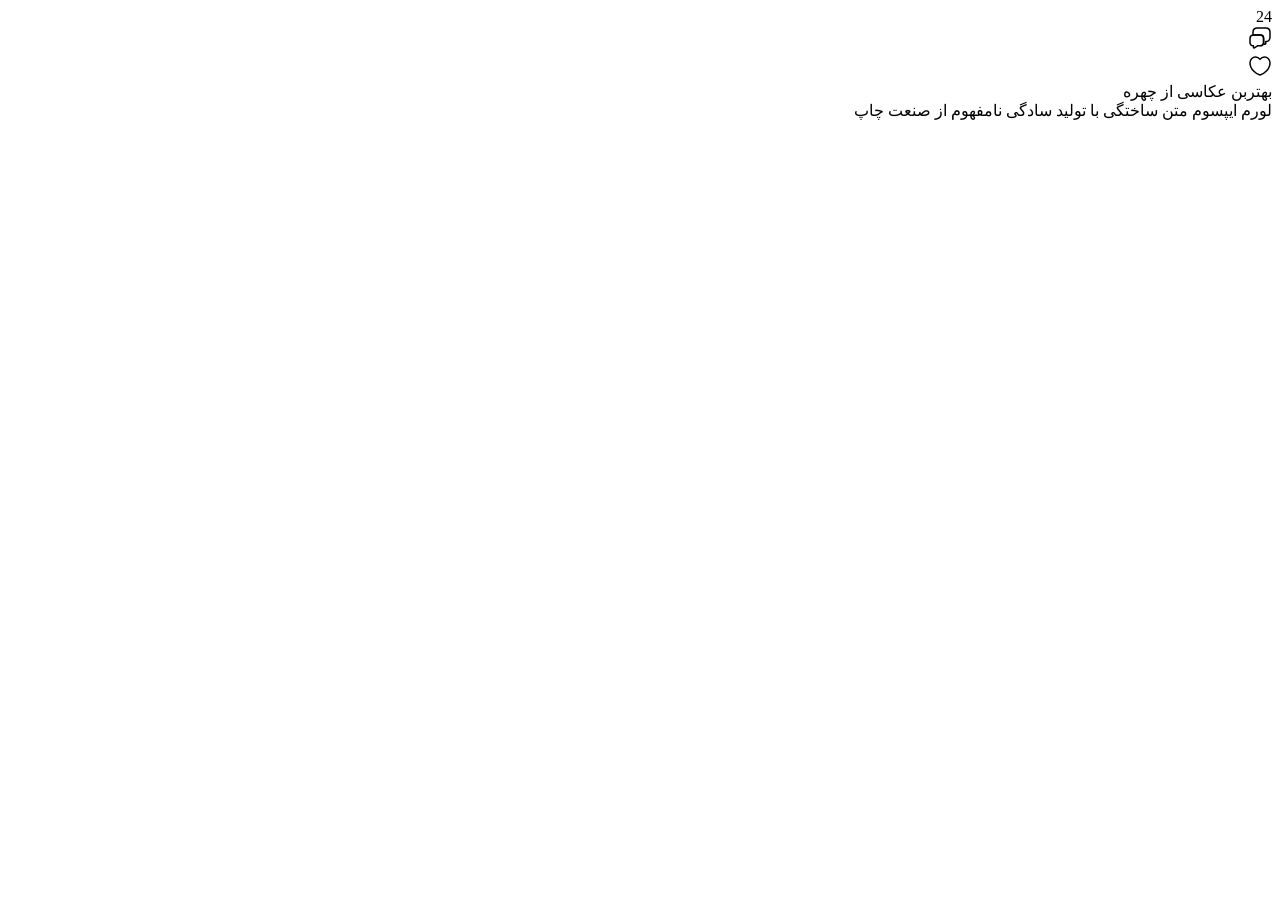
==== Card/index.html @ 6e79c449 "Card" ====
<!DOCTYPE html>
<html lang="fa" dir="rtl">
<head>
    <meta charset="UTF-8">
    <meta name="viewport" content="width=device-width, initial-scale=1.0">
    <title>card</title>
</head>
<link rel="stylesheet" href="./style/app.css">
<body>
    <div class="bg_card">

        <div class="card">

            <div class="card__icon1">

                <div class="nuambere">24</div>
                <div class="text_icon">
                   <svg xmlns="http://www.w3.org/2000/svg" width="24" height="24" viewBox="0 0 24 24" fill="none">
<path d="M22 6.25V11.35C22 12.62 21.58 13.69 20.83 14.43C20.09 15.18 19.02 15.6 17.75 15.6V17.41C17.75 18.09 16.99 18.5 16.43 18.12L15.46 17.48C15.55 17.17 15.59 16.83 15.59 16.47V12.4C15.59 10.36 14.23 9 12.19 9H5.39999C5.25999 9 5.13 9.01002 5 9.02002V6.25C5 3.7 6.7 2 9.25 2H17.75C20.3 2 22 3.7 22 6.25Z" stroke-width="1.5" stroke-miterlimit="10" stroke-linecap="round" stroke-linejoin="round" stroke="currentcolor"/>
<path d="M15.59 12.4V16.47C15.59 16.83 15.55 17.17 15.46 17.48C15.09 18.95 13.87 19.87 12.19 19.87H9.47L6.45 21.88C6 22.19 5.39999 21.86 5.39999 21.32V19.87C4.37999 19.87 3.53 19.53 2.94 18.94C2.34 18.34 2 17.49 2 16.47V12.4C2 10.5 3.18 9.19002 5 9.02002C5.13 9.01002 5.25999 9 5.39999 9H12.19C14.23 9 15.59 10.36 15.59 12.4Z" stroke-width="1.5" stroke-miterlimit="10" stroke-linecap="round" stroke-linejoin="round" stroke="currentcolor"/>
                    </svg>
                </div>
              </div>
            <div class="card__icon"><svg xmlns="http://www.w3.org/2000/svg" width="24" height="24" viewBox="0 0 24 24" fill="none">
             <path d="M12.62 20.81C12.28 20.93 11.72 20.93 11.38 20.81C8.48 19.82 2 15.69 2 8.68998C2 5.59998 4.49 3.09998 7.56 3.09998C9.38 3.09998 10.99 3.97998 12 5.33998C13.01 3.97998 14.63 3.09998 16.44 3.09998C19.51 3.09998 22 5.59998 22 8.68998C22 15.69 15.52 19.82 12.62 20.81Z" stroke-width="1.5" stroke-linecap="round" stroke-linejoin="round" stroke="currentcolor"/>
             </svg></div>
         </div>

         <div class="content_text">
            <div class="titel_text">بهتربن عکاسی از چهره</div>
            <div class="caption_text">لورم ایپسوم متن ساختگی با تولید سادگی نامفهوم از صنعت چاپ</div>
         </div>

      </div> 
</body>
</html>
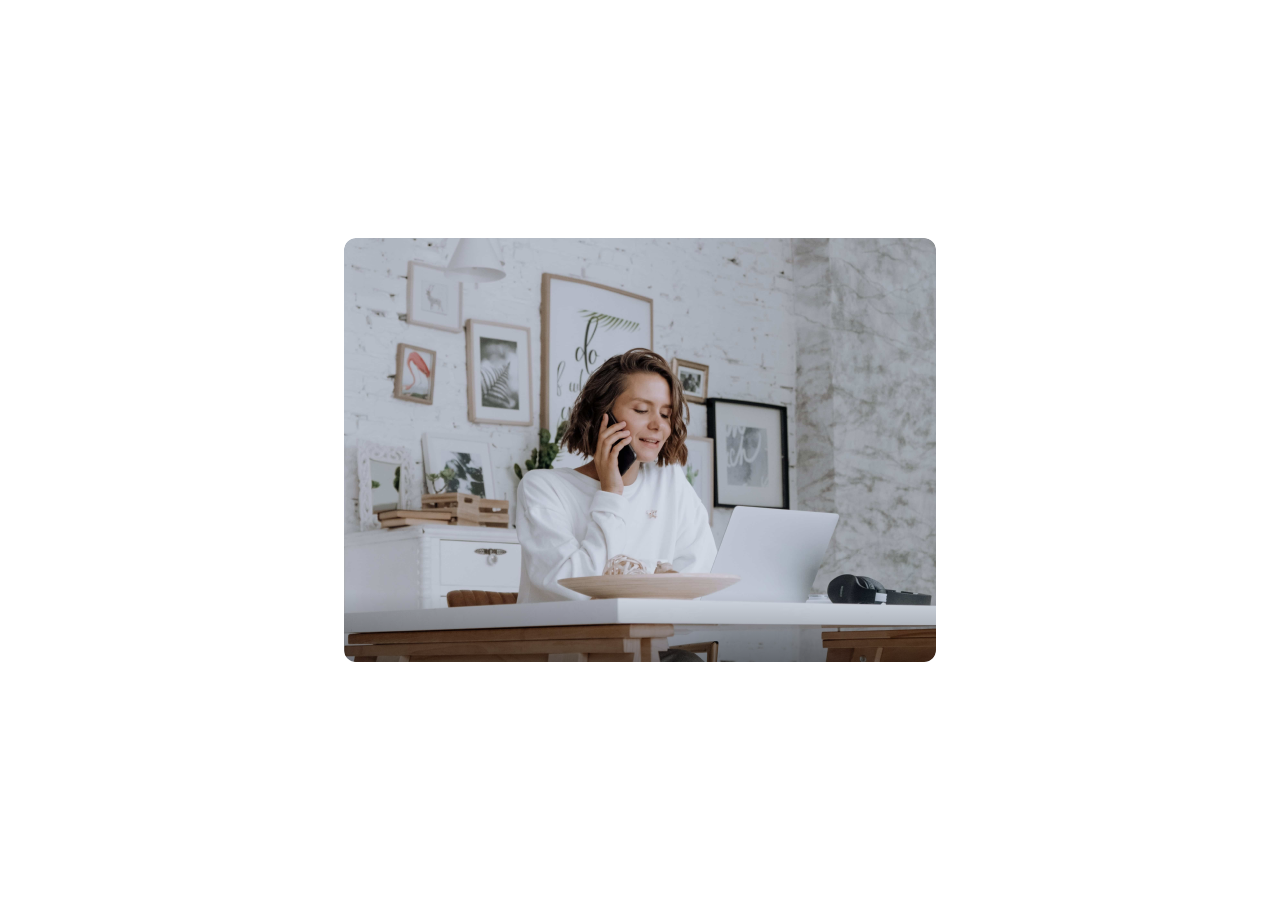
==== commit 1ef42ca7: "Update projects and fix HTML filenames" ====
--- a/Card/index.html
+++ b/Card/index.html
@@ -5,7 +5,7 @@
     <meta name="viewport" content="width=device-width, initial-scale=1.0">
     <title>card</title>
 </head>
-<link rel="stylesheet" href="./style/app.css">
+<link rel="stylesheet" href="app.css">
 <body>
     <div class="bg_card">
 
--- a/Card/app.css
+++ b/Card/app.css
@@ -0,0 +1,143 @@
+html, body, div, span, applet, object, iframe,
+h1, h2, h3, h4, h5, h6, p, blockquote, pre,
+a, abbr, acronym, address, big, cite, code,
+del, dfn, em, img, ins, kbd, q, s, samp,
+small, strike, strong, sub, sup, tt, var,
+b, u, i, center,
+dl, dt, dd, ol, ul, li,
+fieldset, form, label, legend,
+table, caption, tbody, tfoot, thead, tr, th, td,
+article, aside, canvas, details, embed, 
+figure, figcaption, footer, header, hgroup, 
+menu, nav, output, ruby, section, summary,
+time, mark, audio, video {
+	margin: 0;
+	padding: 0;
+	border: 0;
+	font-size: 100%;
+	font: inherit;
+	vertical-align: baseline;
+}
+/* HTML5 display-role reset for older browsers */
+article, aside, details, figcaption, figure, 
+footer, header, hgroup, menu, nav, section {
+	display: block;
+}
+body {
+	line-height: 1;
+}
+ol, ul {
+	list-style: none;
+}
+blockquote, q {
+	quotes: none;
+}
+blockquote:before, blockquote:after,
+q:before, q:after {
+	content: '';
+	content: none;
+}
+table {
+	border-collapse: collapse;
+	border-spacing: 0;
+}
+
+/*fonts*/
+
+@font-face {
+    font-family:estedad_bold;
+    src: url("../fonts/Estedad-Bold.ttf");
+}
+@font-face {
+    font-family:estedad_medium;
+    src: url("../fonts/Estedad-Medium.ttf");
+}
+@font-face {
+    font-family:estedad_regular;
+    src: url("../fonts/Estedad-Regular.ttf");
+}
+
+body{
+    font-family:estedad_medium;
+	display: flex;
+	align-items:center;
+	justify-content: center;
+	height: 100vh;
+}
+
+/*app.css*/
+.bg_card{
+ background-image: url("../img/card.png");
+ border-radius: 12px;
+ width: 592px;
+ height: 424px;
+ position: relative;
+ overflow: hidden;
+}
+.card{
+	display: flex;
+	align-items: center;
+	justify-content: center;
+	position: absolute;
+	top: -55px;
+	left: 20px;
+	gap: 16px;
+	transition: all 300ms ease-in-out;
+}
+
+.card__icon1{
+	display: flex;
+	align-items: center;
+	justify-content: center;
+	width: 80px;
+	height: 48px;
+	background-color:#1D2939;
+	border-radius: 50px;
+	gap: 10px;
+}
+.text_icon{
+color: #fff;
+}
+.nuambere{
+color: #fff;
+font-family: estedad_bold;
+}
+.card__icon{
+	display: flex;
+	align-items: center;
+	justify-content: center;
+	color: #fff;
+	background-color:#C9184A;
+	border-radius: 50px;
+	width: 48px;
+	height: 48px;
+}
+.content_text{
+width: 592px;
+height: 142px;
+position: absolute;
+bottom: -132px;
+left: 0%;
+right: 0px;
+background: #000000;
+background: linear-gradient(0deg, rgba(0, 0, 0, 1) 12%, rgba(255, 255, 255, 0) 94%);
+border-radius: 12px;
+color: #fff;
+padding: 36px 24px;
+transition: all 300ms cubic-bezier(0.71, 0, 0.32, 0.96);
+}
+.titel_text{
+	font-size: 24px;
+	 margin-top: 55px;
+    line-height: 68px;
+}
+.caption_text{
+font-size: 20px;
+font-family:estedad_regular;
+}
+.bg_card:hover > .content_text{
+	bottom: 0px;
+}
+.bg_card:hover:hover > .card{
+top: 20px;
+}
